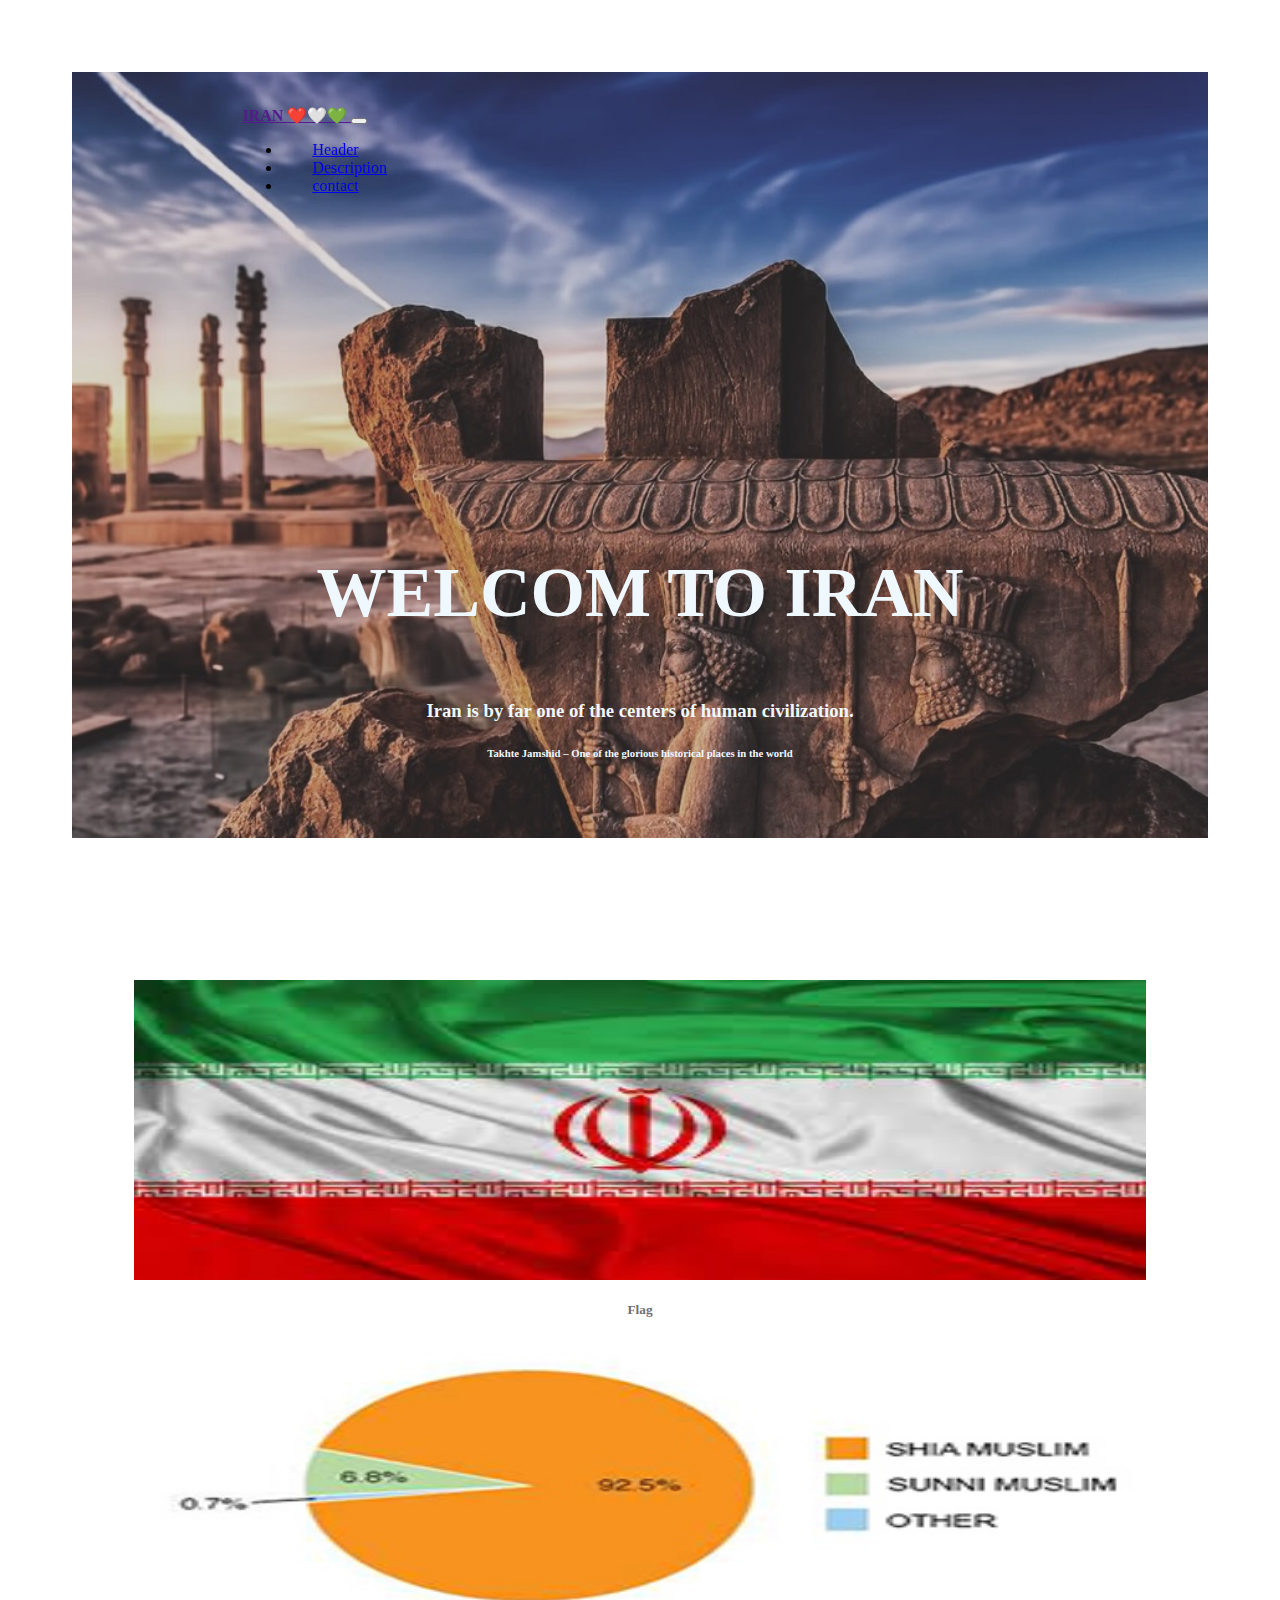
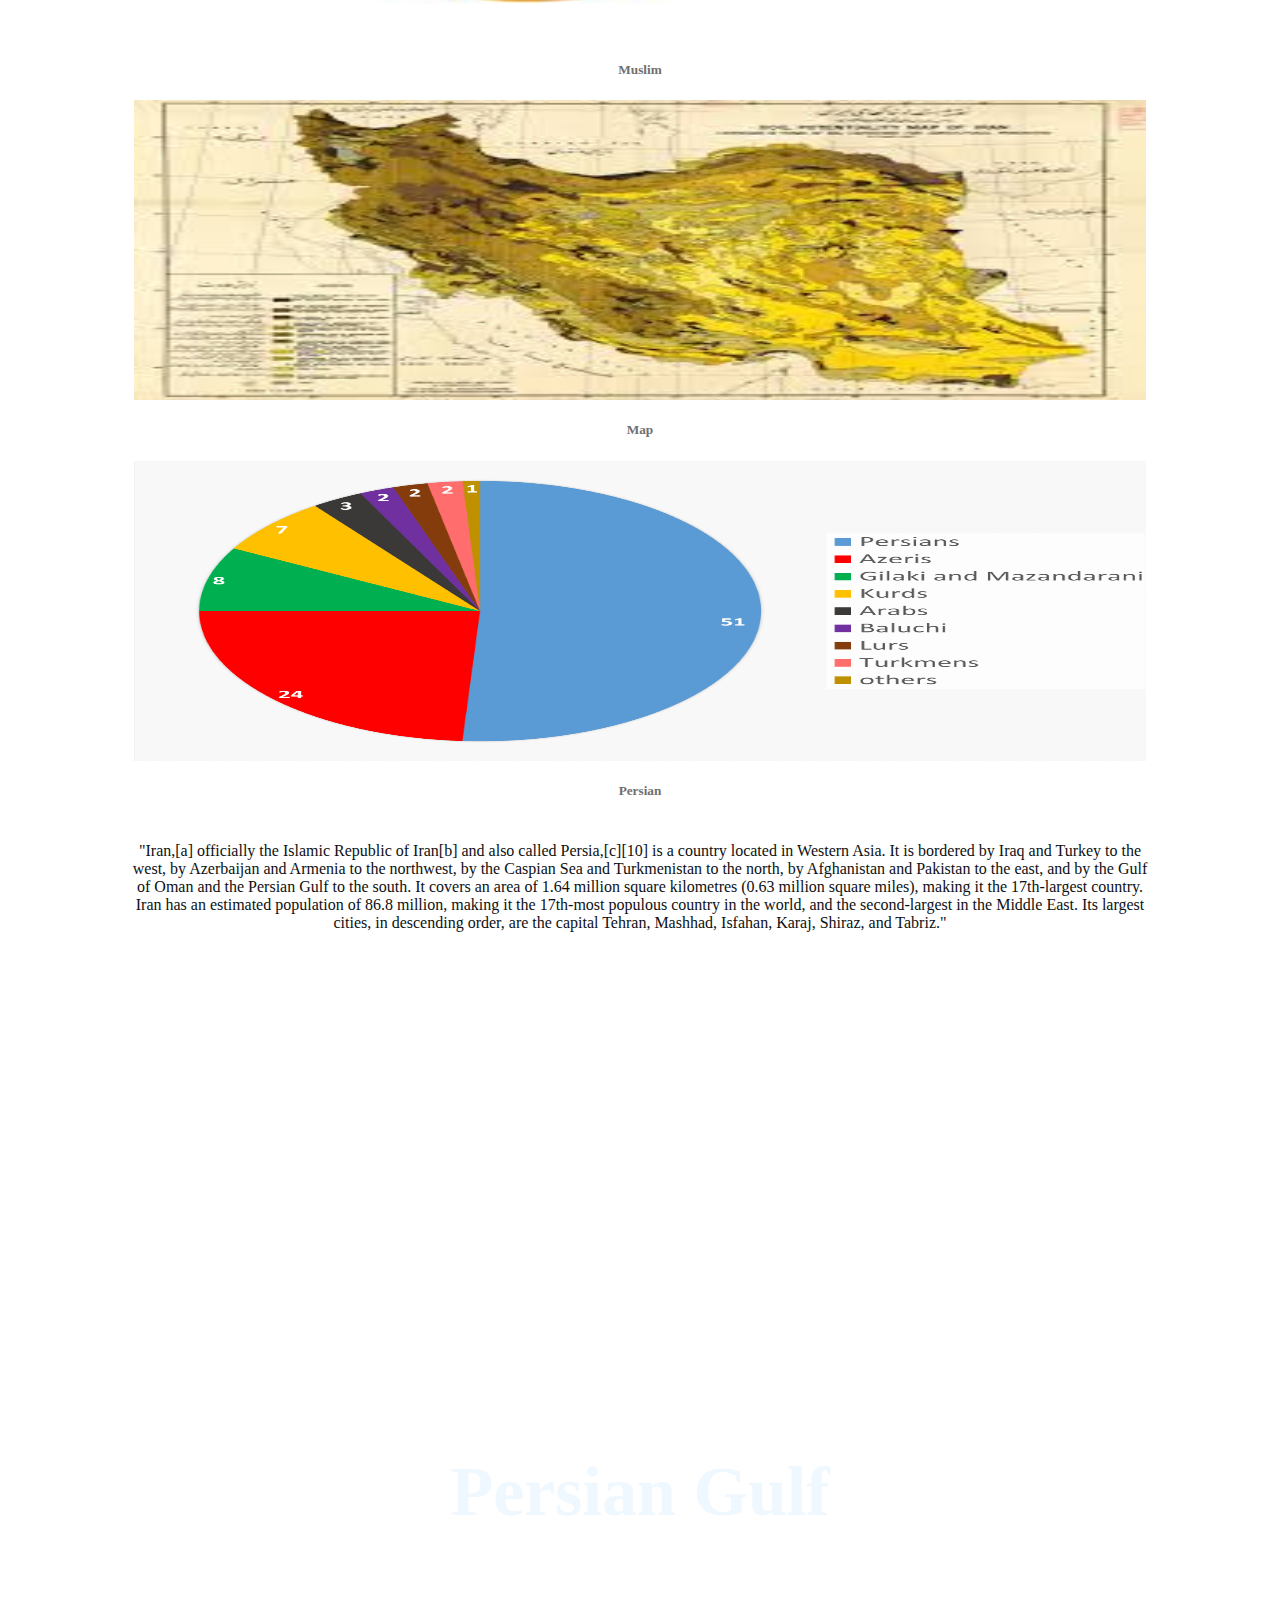
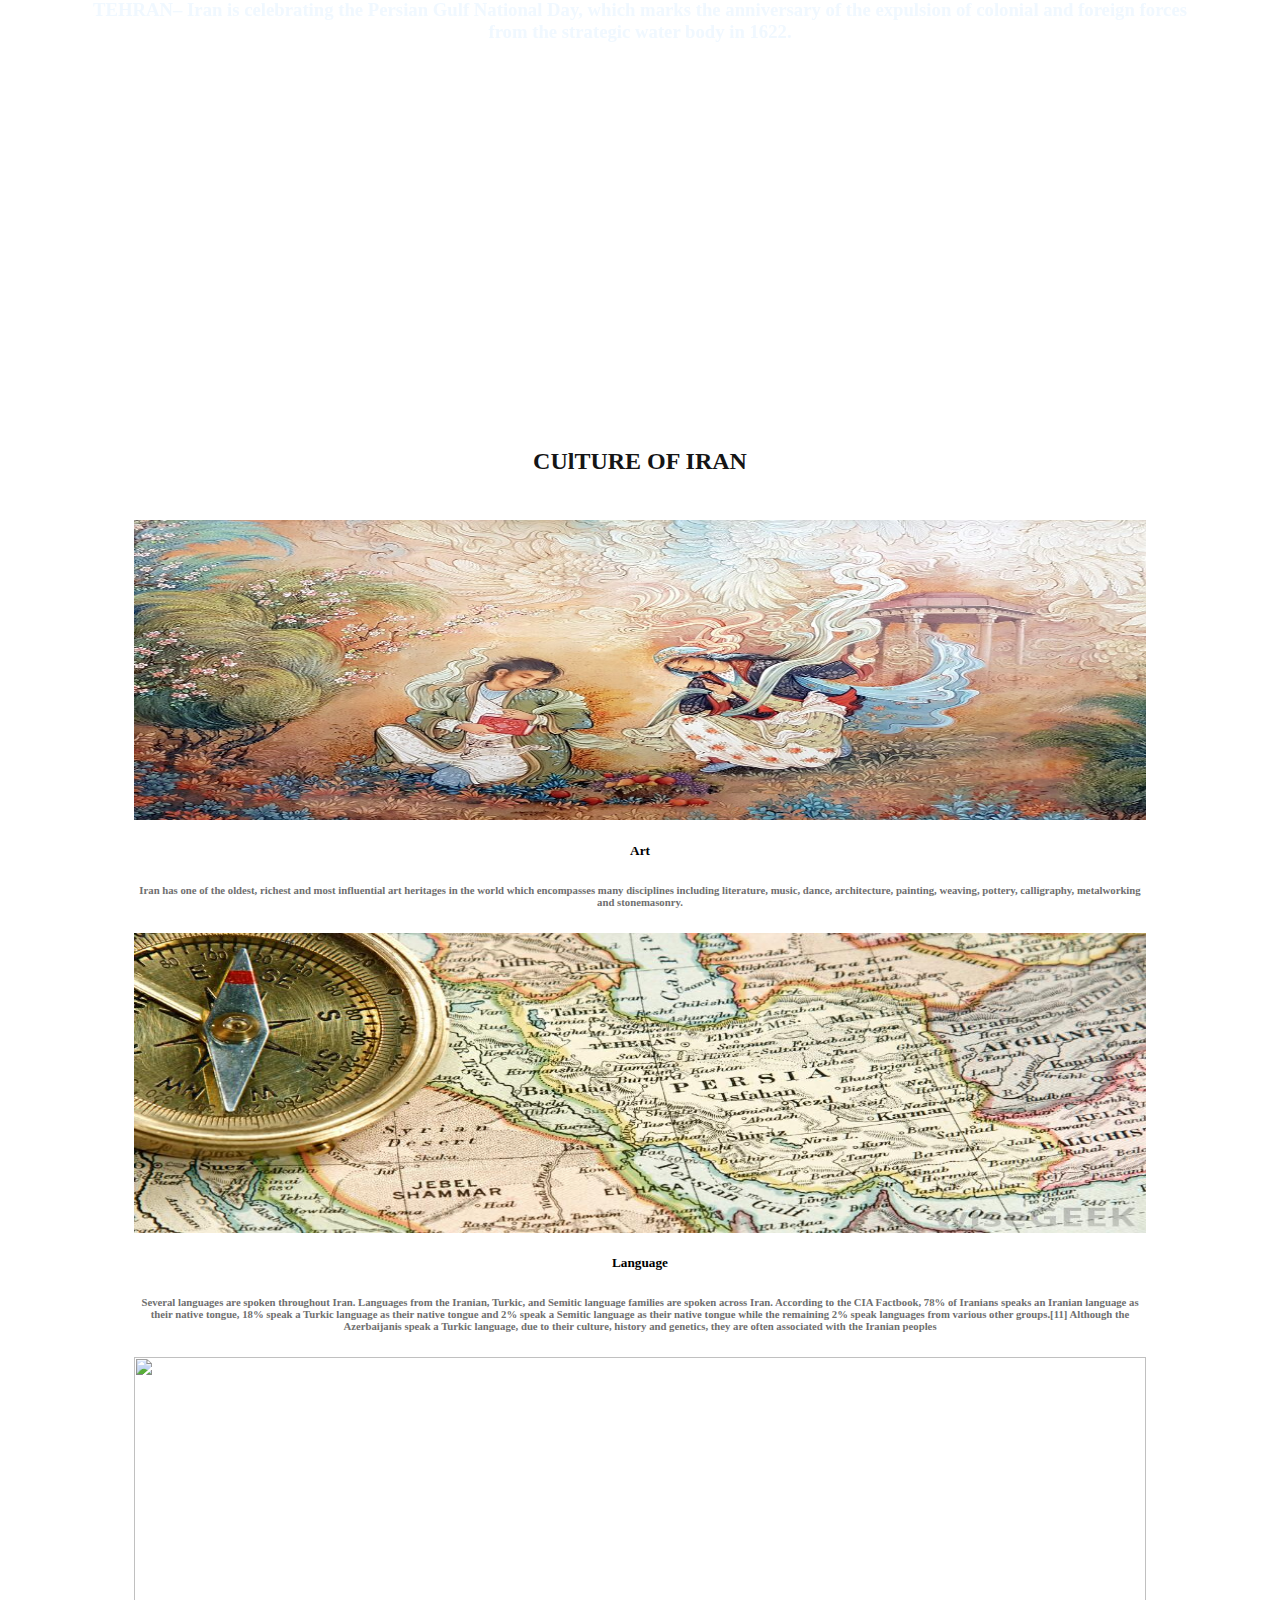
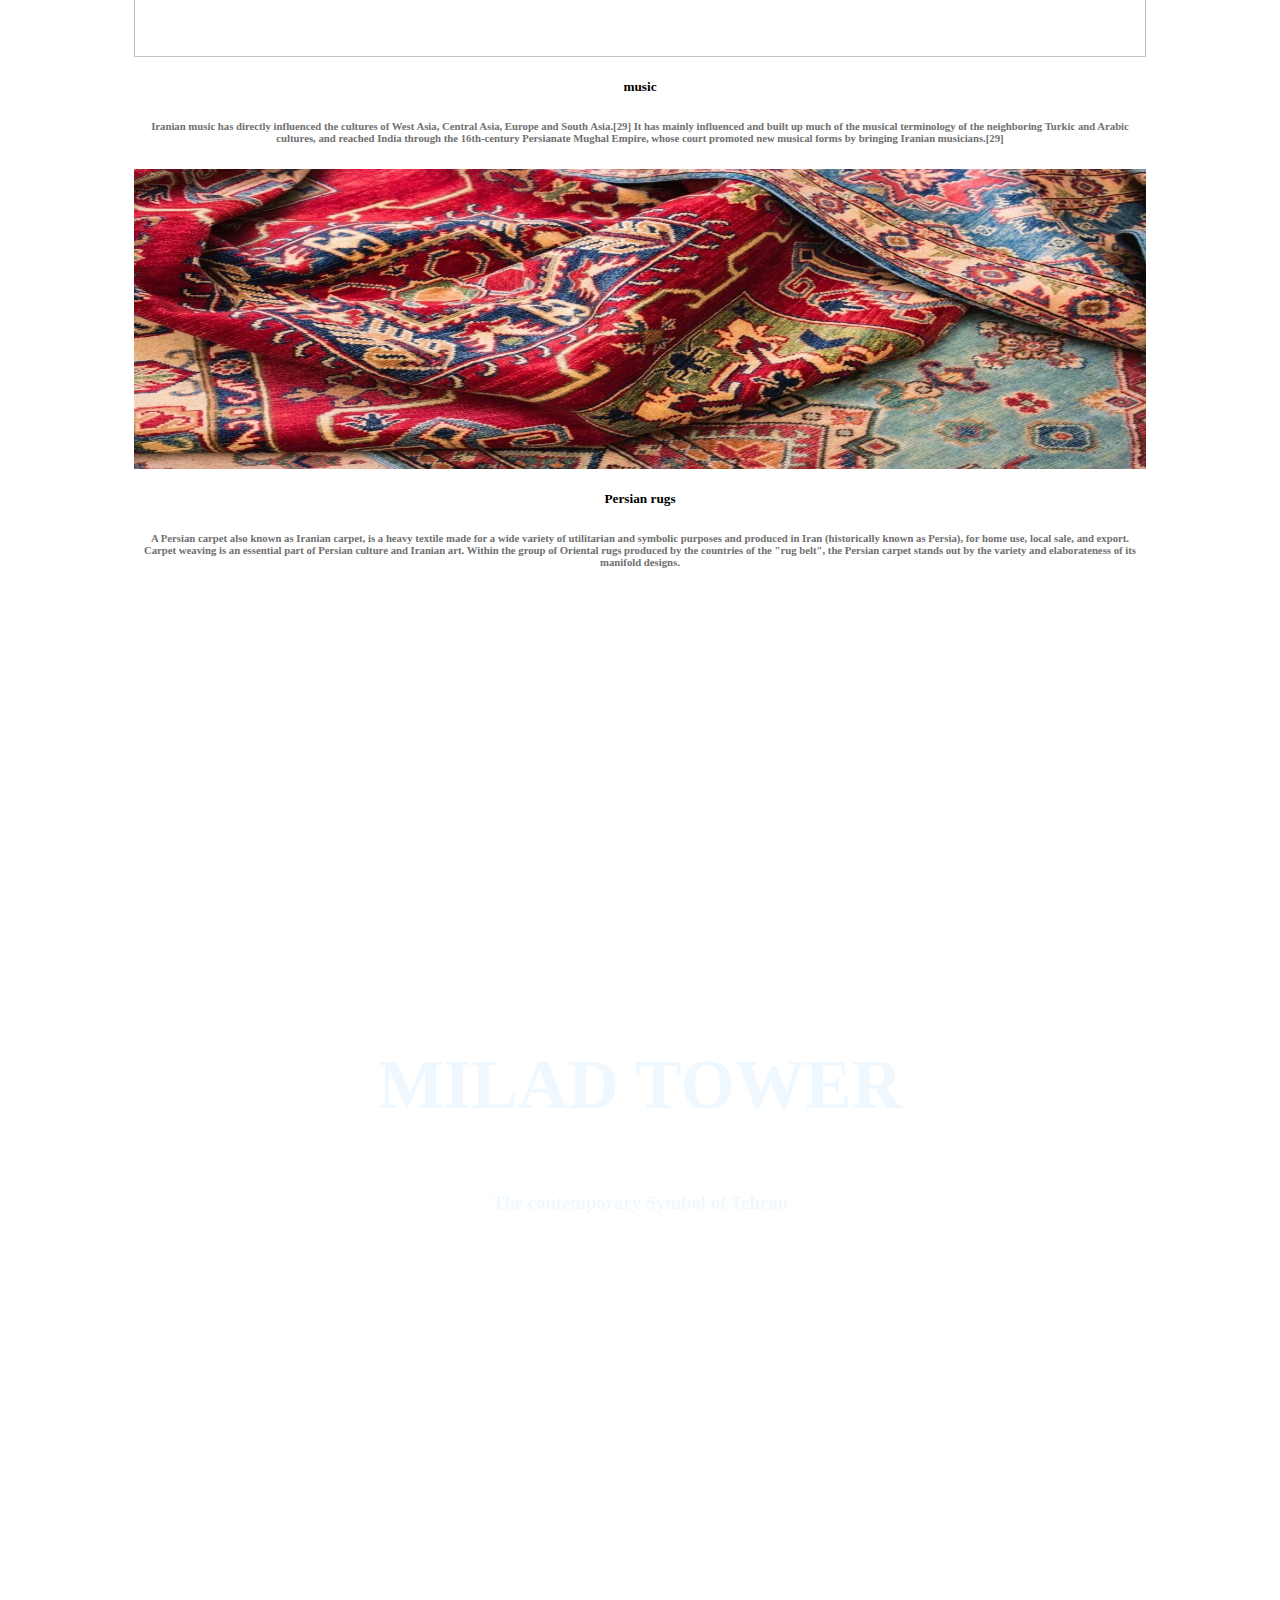
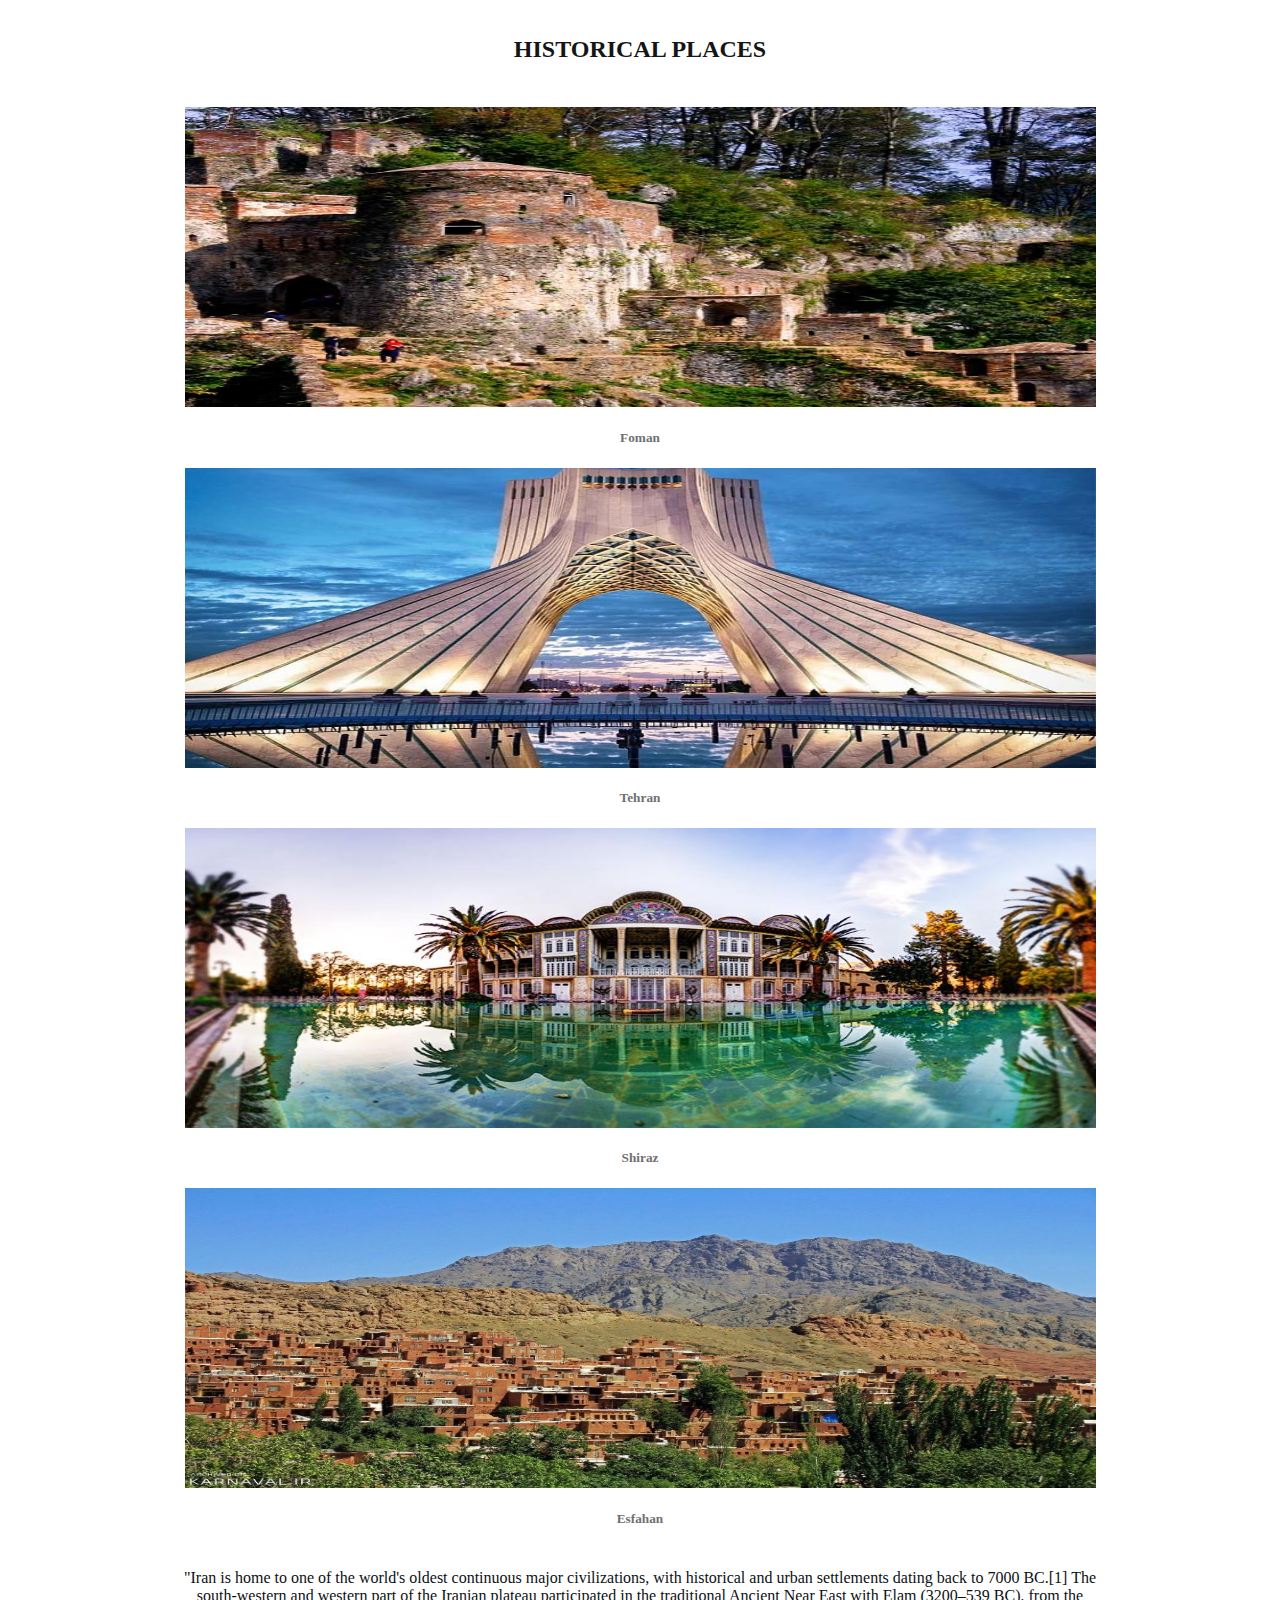
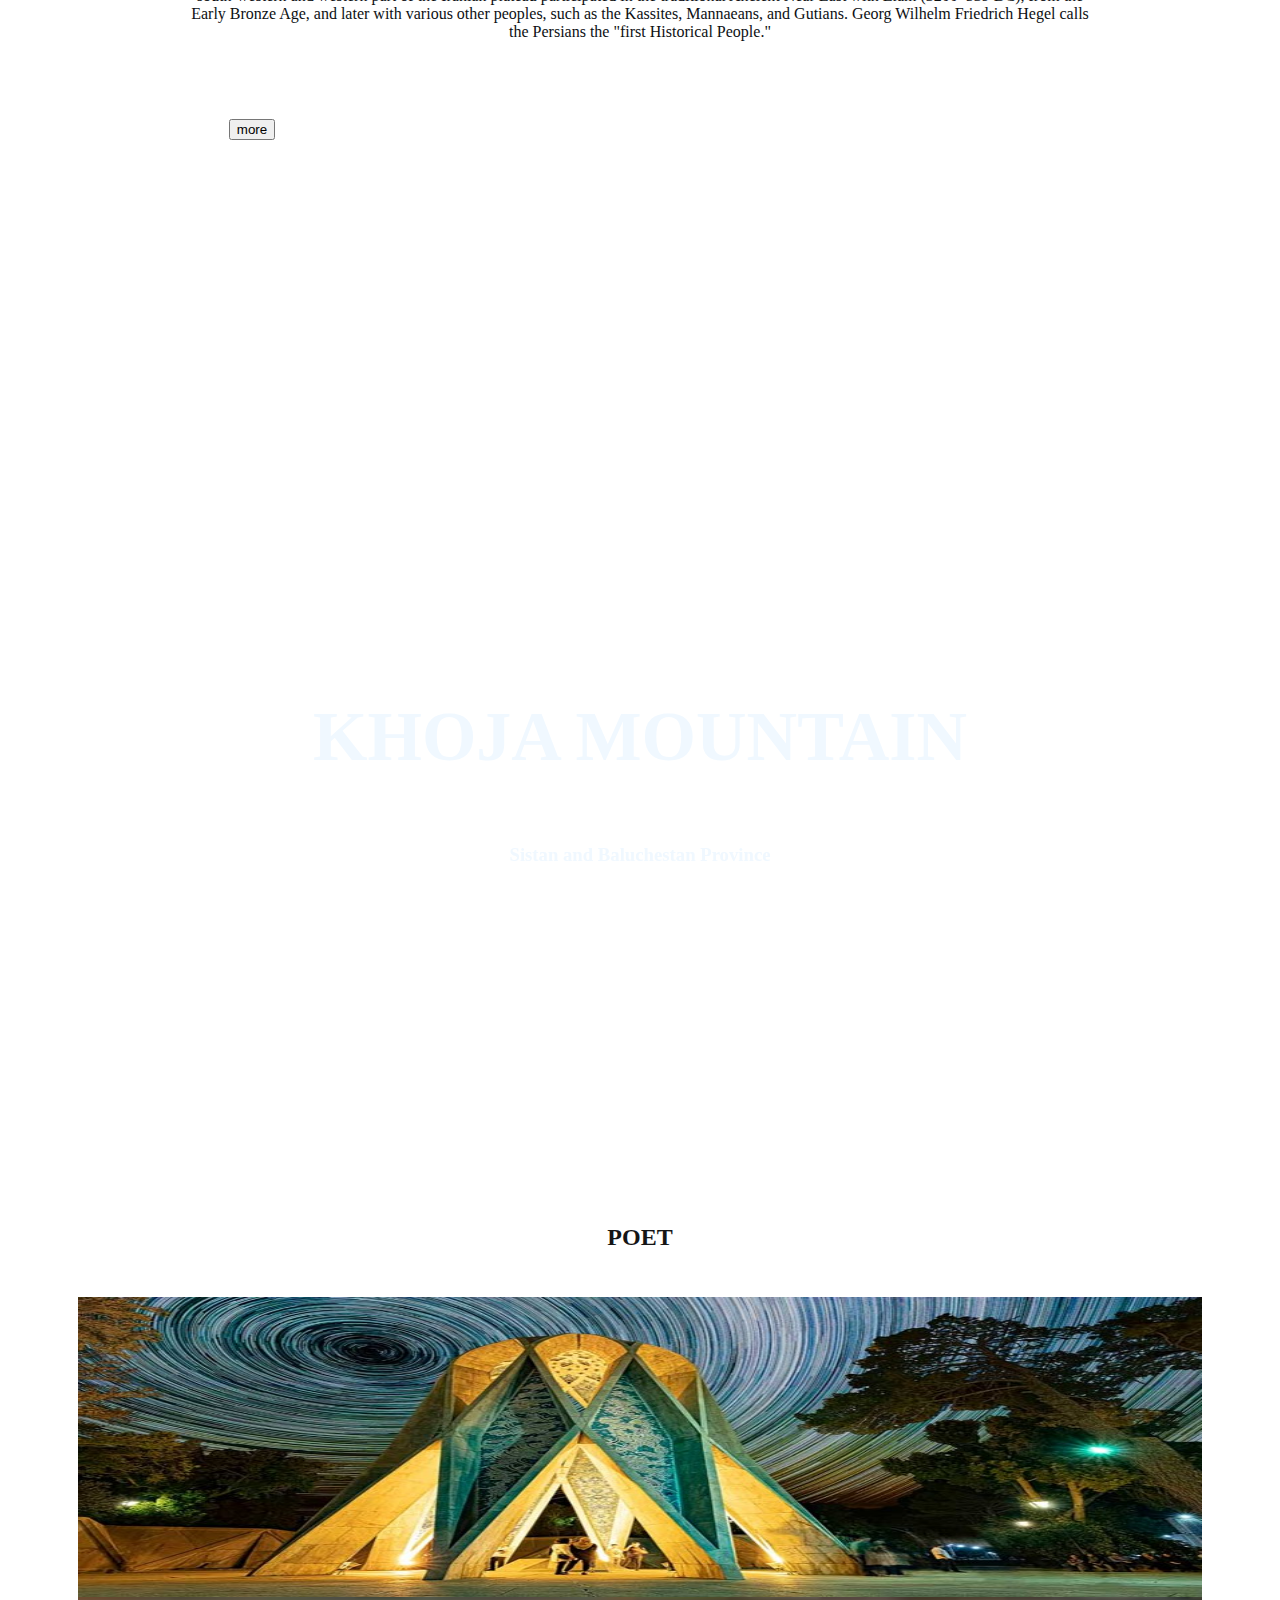
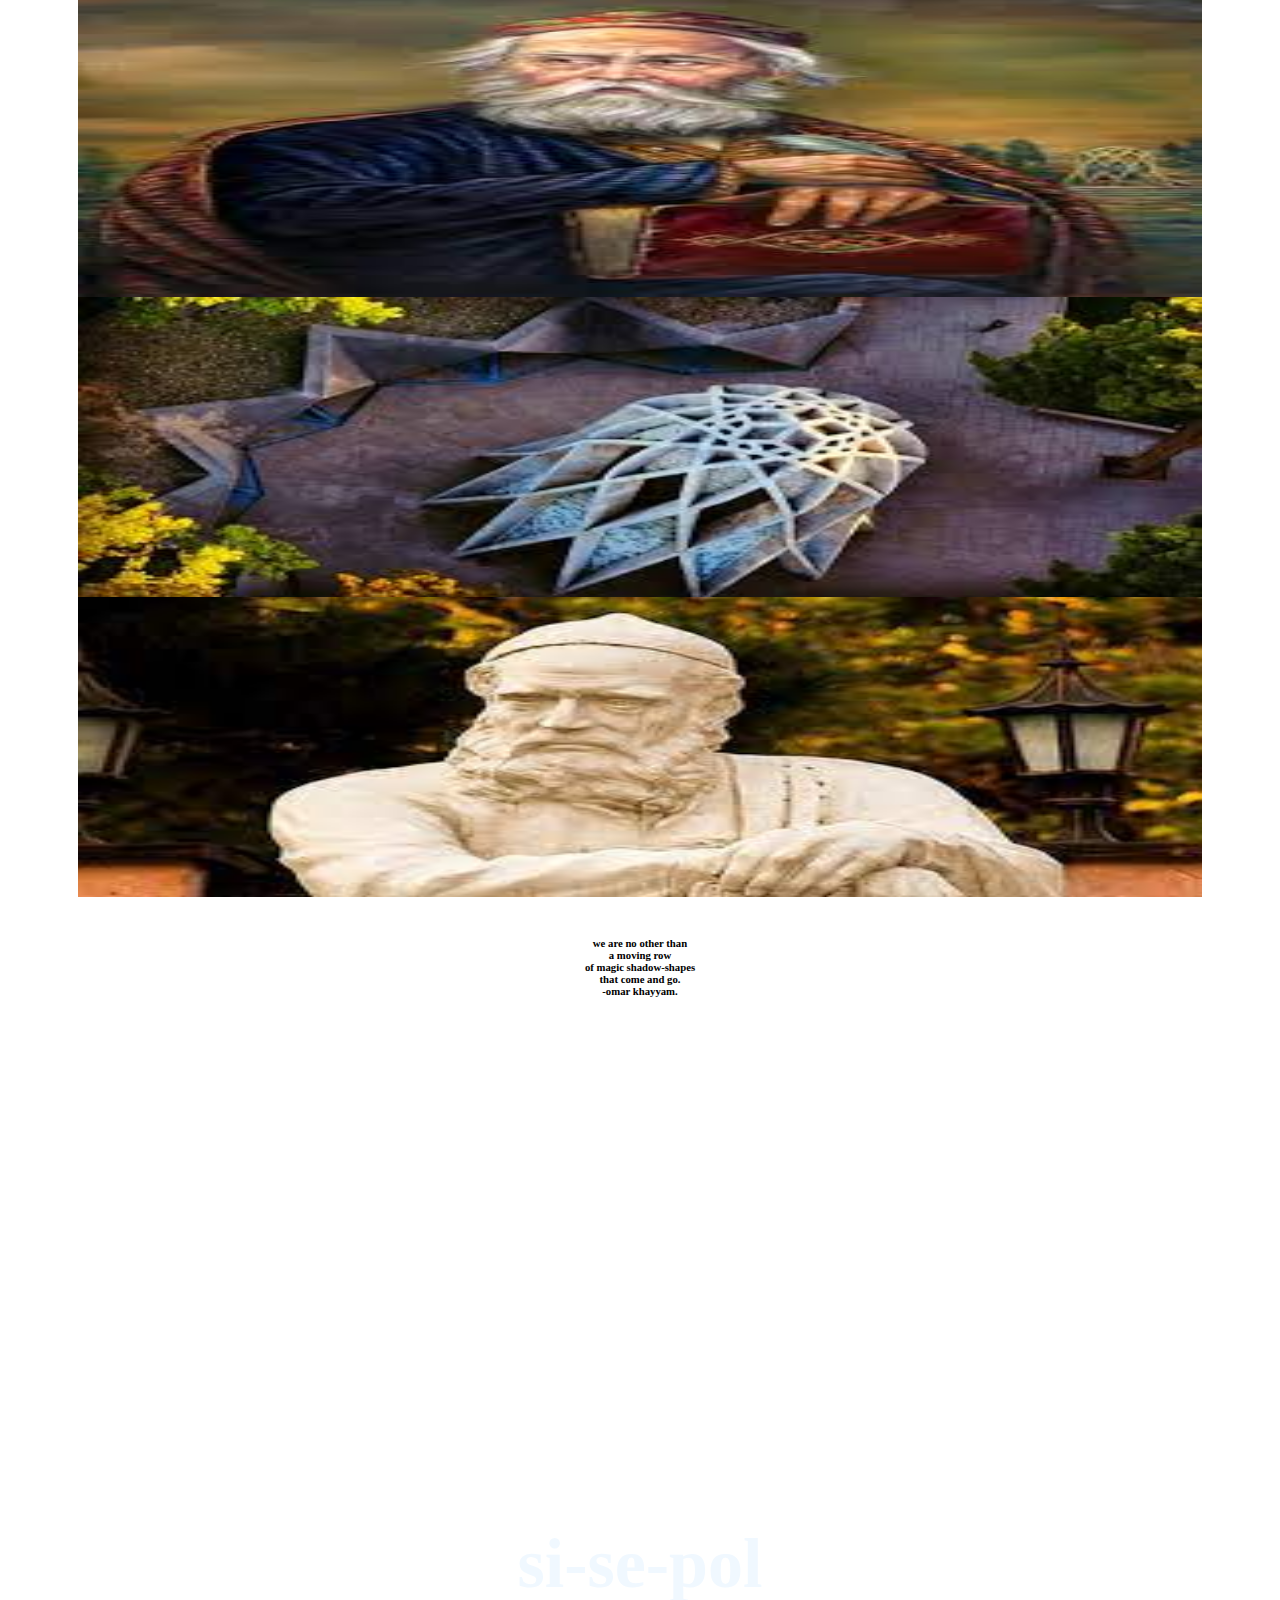
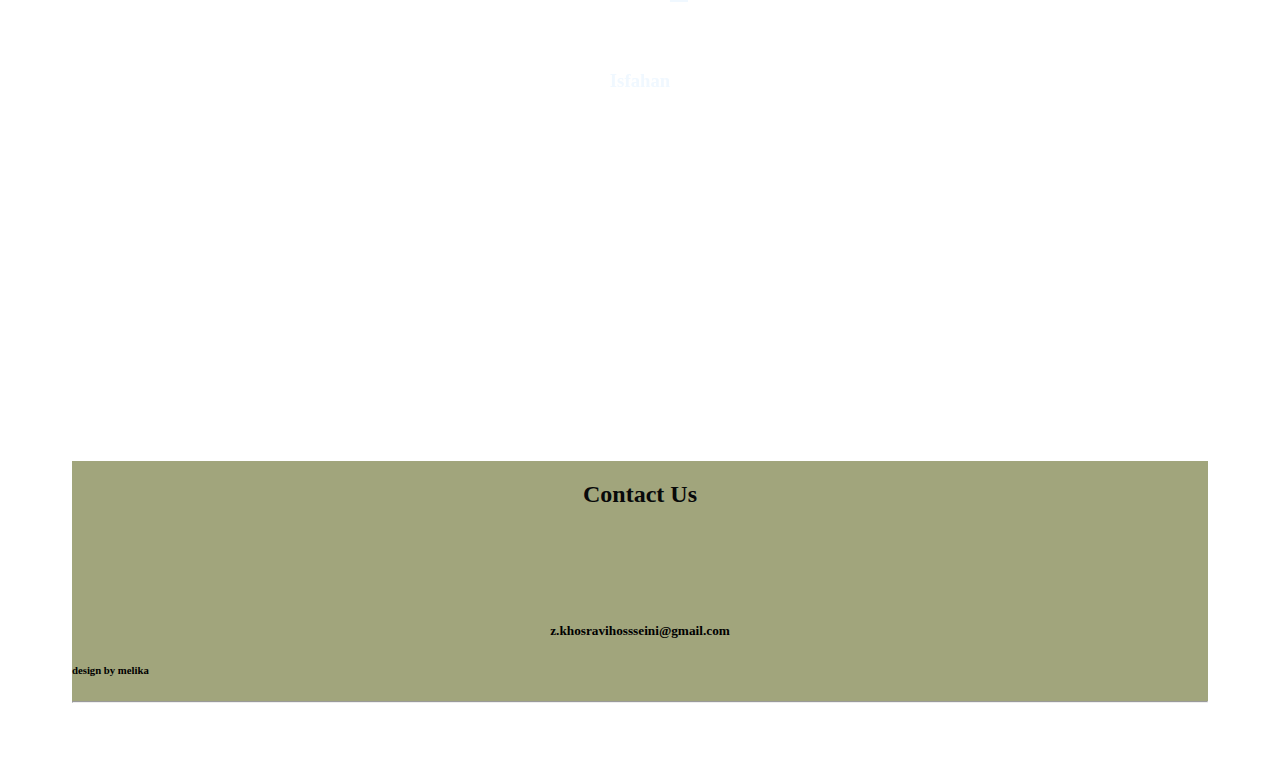
==== index.html @ fc40a5e1 "Add files via upload" ====
<!DOCTYPE html>
<html lang="en">
<head>
    <meta charset="UTF-8">
    <link rel="stylesheet" href="style.css">
    <link href="https://cdn.jsdelivr.net/npm/bootstrap@5.1.3/dist/css/bootstrap.min.css" rel="stylesheet" integrity="sha384-1BmE4kWBq78iYhFldvKuhfTAU6auU8tT94WrHftjDbrCEXSU1oBoqyl2QvZ6jIW3" crossorigin="anonymous">
    <script src="https://cdn.jsdelivr.net/npm/bootstrap@5.1.3/dist/js/bootstrap.bundle.min.js" integrity="sha384-ka7Sk0Gln4gmtz2MlQnikT1wXgYsOg+OMhuP+IlRH9sENBO0LRn5q+8nbTov4+1p" crossorigin="anonymous"></script>
    <meta name="viewport" content="width=device-width, initial-scale=1.0">
    <title>my hometown</title>

</head>
<body class="body">

    <div class="background-image"> 
        <nav class="navbar navbar-expand-lg navbar-light bg-light nav ">
            <a class ="navbar-brand" href="">IRAN ❤️🤍💚 </a>
            <button class="navbar-toggler" type="button" data-bs-toggle="collapse" data-bs-target="#navbarTogglerDemo02" aria-controls="navbarTogglerDemo02" aria-expanded="false" aria-label="Toggle navigation">
                <span class="navbar-toggler-icon"></span>
            </button>
            <div class="collapse navbar-collapse" id="navbarTogglerDemo02">
                <ul class="navbar-nav ms-auto">
                    <li class="nav-item">
                        <a class="nav-link "href="#Header">Header</a>
                    </li>
                    <li class="nav-item">
                        <a class="nav-link "href="#Description">Description</a>
                    </li>
                    <li class="nav-item">
                        <a class="nav-link" href="#contact">contact</a>
                    </li>
                </ul>
            </div>
        </nav>


        <div class="conttainer-fluid" id="Header">
            <h1 class="title">WELCOM TO IRAN</h1>
            <h3 class="pragragh">Iran is by far one of the centers of human civilization.</h3>
            <h6 class="info">Takhte Jamshid – One of the glorious historical places in the world</h6>
        </div>
    </div>


    <div id="Description">
        <div class="div-1" >
                <h2 class="history"></h2>
            <div  class = "row" bg="white" hight=500px >
                <div class="col-lg-3 col-md-6 col-6-sm ">
                    <img class="photo" src="./img/flag.jpeg" alt="" height="300px" width="300px">
                    <h5 class="a-2">Flag</h5>
                </div>
                <div class="col-lg-3 col-md-6 col-6-sm ">
                    <img class='photo' src="./img/Religion.jpeg" alt="" height="300px" width="300px">
                    <h5 class="a-2">Muslim</h5>
                </div>
                <div class="col-lg-3 col-md-6 col-6-sm  ">
                    <img class= 'photo' src="./img/map-iran.jpeg" alt="" height="300px" width="300px">
                    <h5 class="a-2">Map</h5>
                </div>
                <div class="col-lg-3 col-md-6 col-6-sm ">
                    <img class="photo" src="./img/Languages_of_Iran.png" alt=""height="300px" width="300px">
                    <h5 class="a-2">Persian</h5>
                </div>

            </div>
                <p class="pragragh-2"> "Iran,[a] officially the Islamic Republic of Iran[b] and also called Persia,[c][10] is a country located in Western Asia. It is bordered by Iraq and Turkey to the west, by Azerbaijan and Armenia to the northwest, by the Caspian Sea and Turkmenistan to the north, by Afghanistan and Pakistan to the east, and by the Gulf of Oman and the Persian Gulf to the south. It covers an area of 1.64 million square kilometres (0.63 million square miles), making it the 17th-largest country. Iran has an estimated population of 86.8 million, making it the 17th-most populous country in the world, and the second-largest in the Middle East. Its largest cities, in descending order, are the capital Tehran, Mashhad, Isfahan, Karaj, Shiraz, and Tabriz."</p>
            </div>

        </div>

        <div class="map">
            <h1 class="title">Persian Gulf</h1>
            <h3 class="pragragh">TEHRAN– Iran is celebrating the Persian Gulf National Day, which marks the anniversary of the expulsion of colonial and foreign forces from the strategic water body in 1622.</h3>
        </div>
        

        <div class="div-2">
            <h2 class="history">CUlTURE OF IRAN</h2>
        <div  class = "row" bg="white" hight=500px >
            <div class="col-lg-3 col-md-6 col-6-sm col-12-xs photo">
                <table>
                    <tr>
                        <img class="photo" src="./img/art.jpeg" alt="" height="300px" width="300px">
                        <h5 class="a-1">Art</h5>
                    </tr>
                    <tr >
                        <h6 class="a-2">Iran has one of the oldest, richest and most influential art heritages in the world which encompasses many disciplines including literature, music, dance, architecture, painting, weaving, pottery, calligraphy, metalworking and stonemasonry.</h6>
                    </tr>
                </table>
            </div>
            <div class="col-lg-3 col-md-6 col-9-sm col-12-xs photo">
                <table>
                    <tr>
                        <img class="photo" src="./img/iran.jpeg" alt="" height="300px" width="300px">
                        <h5 class="a-1">Language</h5>
                    </tr>
                    <tr>
                        <h6 class="a-2">Several languages are spoken throughout Iran. Languages from the Iranian, Turkic, and Semitic language families are spoken across Iran. According to the CIA Factbook, 78% of Iranians speaks an Iranian language as their native tongue, 18% speak a Turkic language as their native tongue and 2% speak a Semitic language as their native tongue while the remaining 2% speak languages from various other groups.[11] Although the Azerbaijanis speak a Turkic language, due to their culture, history and genetics, they are often associated with the Iranian peoples</h6>
                    </tr>
                </table>
            </div>
            <div class="col-lg-3 col-md-6 col-9-sm  col-12-xs photo">
                <table>
                    <tr>
                        <img class= "photo"src="./img/music.jpeg" alt="" height="300px" width="300px">
                        <h5 class="a-1">music</h5>
                    </tr>
                    <tr>
                        <h6 class="a-2">Iranian music has directly influenced the cultures of West Asia, Central Asia, Europe and South Asia.[29] It has mainly influenced and built up much of the musical terminology of the neighboring Turkic and Arabic cultures, and reached India through the 16th-century Persianate Mughal Empire, whose court promoted new musical forms by bringing Iranian musicians.[29]</h6>
                    </tr>
                </table>
            </div>
            <div class="col-lg-3 col-md-6 col-9-sm col-12-xs photo" >
                <table>
                    <tr>
                        <img class="photo"src="./img/rugs.jpeg" alt=""height="300px" width="300px">
                        <h5 class="a-1">Persian rugs</h5>
                    </tr>
                    <tr>
                        <h6 class="a-2">A Persian carpet also known as Iranian carpet, is a heavy textile made for a wide variety of utilitarian and symbolic purposes and produced in Iran (historically known as Persia), for home use, local sale, and export. Carpet weaving is an essential part of Persian culture and Iranian art. Within the group of Oriental rugs produced by the countries of the "rug belt", the Persian carpet stands out by the variety and elaborateness of its manifold designs.</h6>
                    </tr>
                </table>
            </div>
        </div>


        <div class="milad">
            <h1 class="title">MILAD TOWER</h1>
            <h3 class="pragragh">The contemporary Symbol of Tehran </h3>
        </div>

        <div class="div-1">
            <h2 class="history">HISTORICAL PLACES</h2>
        <div  class = "row" bg="white" hight=500px >
            <div class="col-lg-3 col-md-6 col-6-sm ">
                <img class="photo" src="./img/foman.jpeg" alt="" height="300px" width="300px">
                <h5 class="a-2">Foman</h5>
            </div>
            <div class="col-lg-3 col-md-6 col-6-sm ">
                <img class='photo' src="./img/azadi.jpeg" alt="" height="300px" width="300px">
                <h5 class="a-2">Tehran</h5>
            </div>
            <div class="col-lg-3 col-md-6 col-6-sm  ">
                <img class= 'photo' src="./img/Eram Garden , Shiraz.jpeg" alt="" height="300px" width="300px">
                <h5 class="a-2">Shiraz</h5>
            </div>
            <div class="col-lg-3 col-md-6 col-6-sm ">
                <img class="photo" src="./img/abiane.jpeg" alt=""height="300px" width="300px">
                <h5 class="a-2">Esfahan</h5>
            </div>

        </div>
            <p class="pragragh-2"> "Iran is home to one of the world's oldest continuous major civilizations, with historical and urban settlements dating back to 7000 BC.[1] The south-western and western part of the Iranian plateau participated in the traditional Ancient Near East with Elam (3200–539 BC), from the Early Bronze Age, and later with various other peoples, such as the Kassites, Mannaeans, and Gutians. Georg Wilhelm Friedrich Hegel calls the Persians the "first Historical People."</p>
        </div>

        <div class="d-grid gap-2">
            <button class="btn btn-primary btn-secondary more-button" type="button" onclick="location.href='/Users/melikakhosravi/Desktop/iran/1.1.html'">more</button>
        </div>
        </div>

        <div class="mountain">
            <h1 class="title"> KHOJA MOUNTAIN</h1>
            <h3 class="pragragh">Sistan and Baluchestan Province</h3>
        </div>


        <div class="div-4">
            <h2 class="history"> POET</h2>
        <div  class = "row" bg="white" hight=500px >
            <div class="col-lg-3 col-md-6 col-6-sm ">
                <img class="photo" src="./img/khayyam.jpeg" alt="" height="300px" width="300px">
            </div>
            <div class="col-lg-3 col-md-6 col-6-sm ">
                <img class='photo' src="./img/khayyam2.jpeg" alt="" height="300px" width="300px">
            </div>
            <div class="col-lg-3 col-md-6 col-6-sm  ">
                <img class= 'photo' src="./img/khayyam4.jpeg" alt="" height="300px" width="300px">
            </div>
            <div class="col-lg-3 col-md-6 col-6-sm ">
                <img class="photo" src="./img/khayyam3.jpeg" alt=""height="300px" width="300px">
        </div>
            <div>
                <h6 class="poet">we are no other than <br>
                a moving row<br>
                of magic shadow-shapes<br>
                that come and go. <br>
                -omar khayyam.<br></h6>
            </div>
        </div>

        <div class="pol">
            <h1 class="title"> si-se-pol</h1>
            <h3 class="pragragh">Isfahan</h3>
        </div>
    </div>


    <div class="div3" id="contact">
        <h2 class="contact">Contact Us</h2>
        <h5 class="h-5">z.khosravihossseini@gmail.com</h5>
        <h6 class="h-6">design by melika</h6>
        <hr class="hr">
    </div>

</body>
</html>
---- style.css ----
.body{
    padding: 5% 5%;
}
.background-image{
    background-image: url('./img/bg.jpeg');
    background-size: cover;
    background-repeat: no-repeat;
    background-attachment: fixed;
    padding: 3% 15%;
    position: relative;
}
.navbar-brand{
    font-family: "ubuntu";
    font-weight: bold;
}
.nav-item{
    padding: 0 30px;
}
.title{
    text-align: center;
    padding-top:400px;
    padding-bottom: 20px;
    font-size: 70px;
    color: aliceblue;
    font-family: "ubuntu"
}
.pragragh{
    text-align: center;
    color: aliceblue;
    font-family: "ubuntu"
}
.info{
    text-align: center;
    bottom: 20px;
    padding-bottom: 20px;
    color: aliceblue;
    font-family: "ubuntu"
}
.row{
    padding: 0.5% ;
}

.history{
    text-align: center;
    padding-top: 20px;
    padding-bottom: 20px;
    color: rgb(21, 21, 22);
    font-family: "ubuntu"
}
.pragragh-2{
    color: rgb(13, 16, 19);
    left: 30px;
    right: 30px;
    text-align: center;
    font-family: "ubuntu" 
}
.map{
    background-image: url('./img/sea.jpeg');
    background-size: cover;
    background-repeat: no-repeat;
    background-attachment: fixed;
    height: 100vh;
    min-height: 500px;
    position: relative;
    font-family: "ubuntu";
    /* padding: 5% 5%; */

}
.div-1{
    padding: 5% 5%; 
    direction:center;
}
 .div-2{
    background-color: white;
    padding: 5% 5%;

}
.pragragh-3{
    color: rgb(13, 16, 19);
    text-align: center;
    font-family: "ubuntu" 
}
.milad{
    background-image: url('./img/milad-tower.jpeg');
    background-size: cover;
    background-repeat: no-repeat;
    background-attachment: fixed;
    height: 100vh;
    min-height: 500px;
    position: relative;
    font-family: "ubuntu";
    margin-top: 40px;
}
.contact{
    text-align: center;
    height: 100px;
    padding-top: 20px;
    padding-bottom: 20px;
    color: rgb(8, 9, 10);
    font-family: "ubuntu";

}
.hr{
    color: rgb(0, 0, 0);
}
.h-5{
    text-align: center;
}
.h-6{
    right: 20px;
}
.more-button{
    margin-top: 10px;
    margin-bottom: 20px;
    margin-left: 100px;
    margin-right: 100px;
}
.a-1{
    text-align: center;
  
}
.a-2{
    text-align: center;
    color: rgb(112, 112, 112);
}
.photo{
    display: block;
    margin-left: auto;
    margin-right: auto;
    width: 100%;
}
.poet{
    text-align: center;
    margin-top: 40px;
    margin-bottom: 40px;
}

/* .div-4{
    margin-top: 40px;
    background-color: rgb(255, 255, 255); */
/* } */
.mountain{
    background-image: url('./img/mountain.jpeg');
    background-size: cover;
    background-repeat: no-repeat;
    background-attachment: fixed;
    height: 100vh;
    min-height: 500px;
    position: relative;
    font-family: "ubuntu";
    padding: 3% 15%;

}
.pol{
    background-image: url('./img/pol.jpeg');
    background-size: cover;
    background-repeat: no-repeat;
    background-attachment: fixed;
    height: 100vh;
    min-height: 500px;
    position: relative;
    font-family: "ubuntu";
    padding: 3% 15%;

}
.div3{
    background-color: rgb(161, 165, 124);
    margin-top: 50px;
}
.nav{
    position: fixed;
}
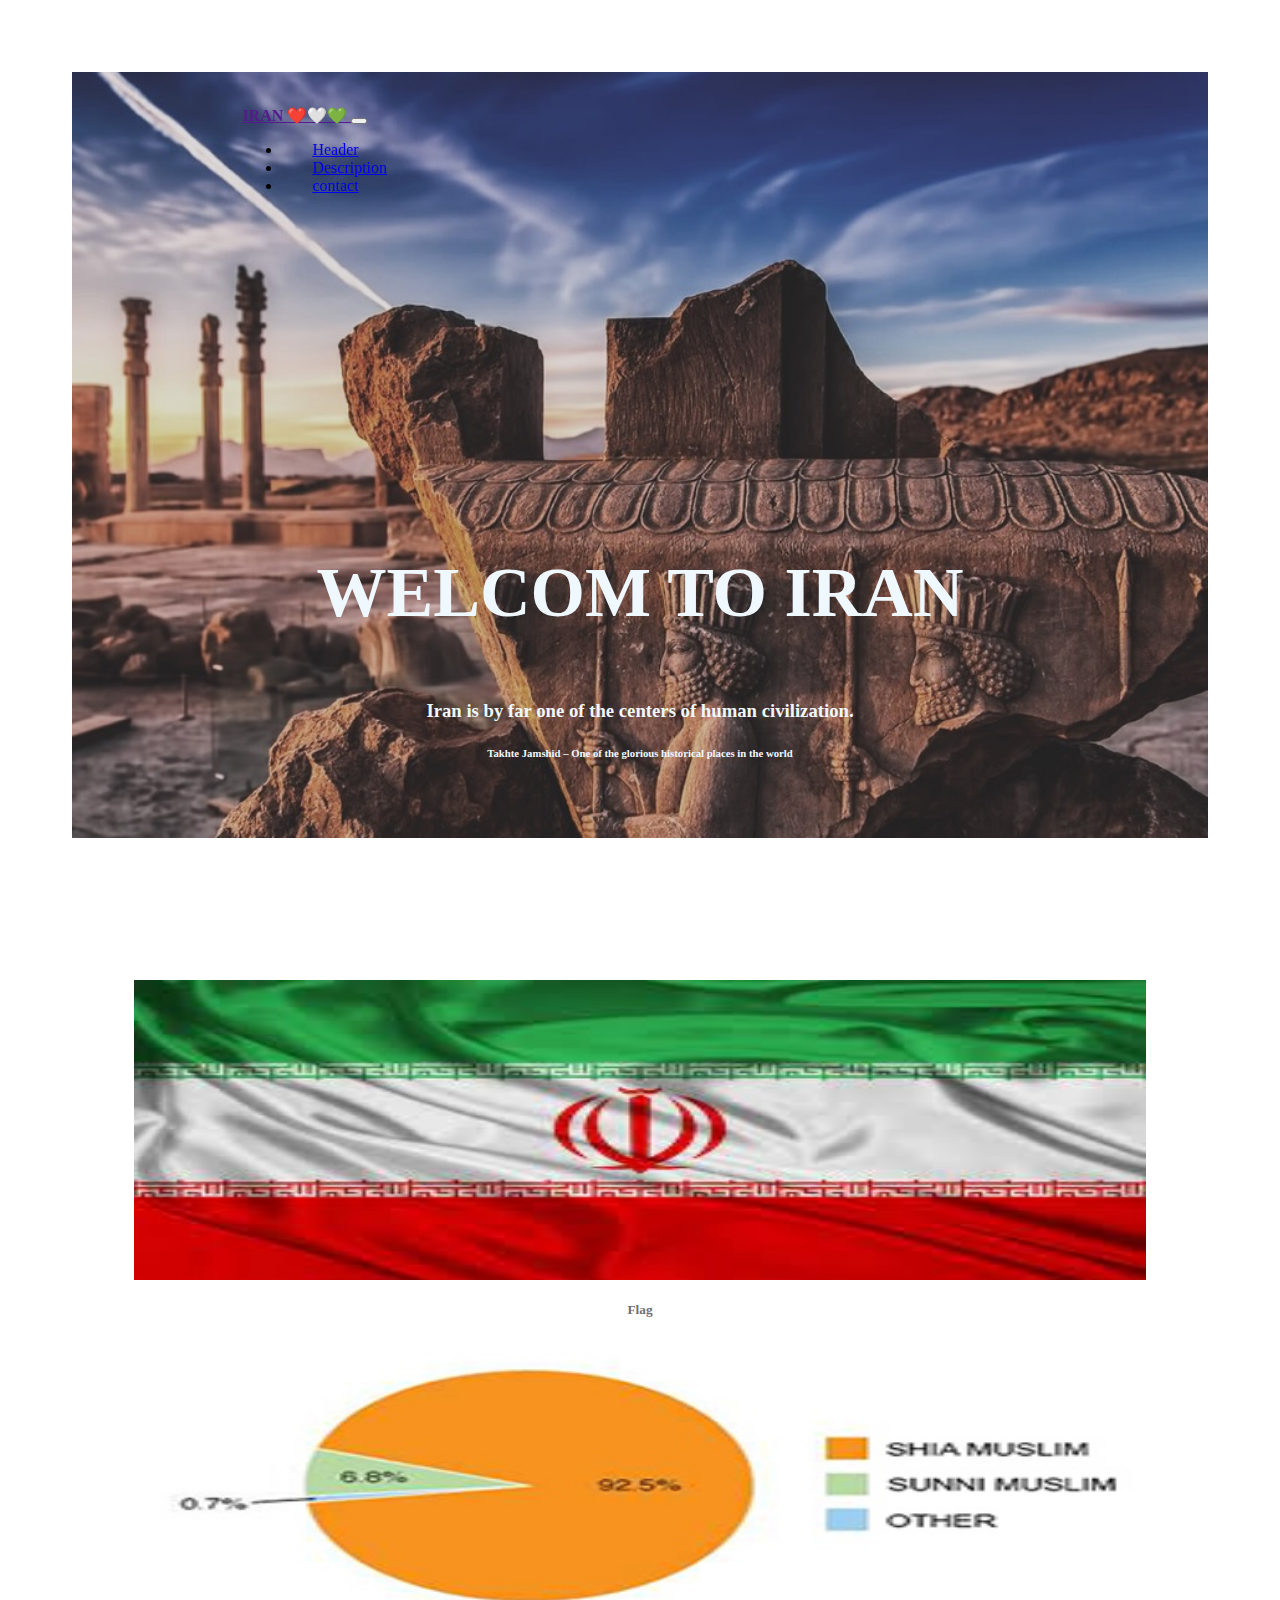
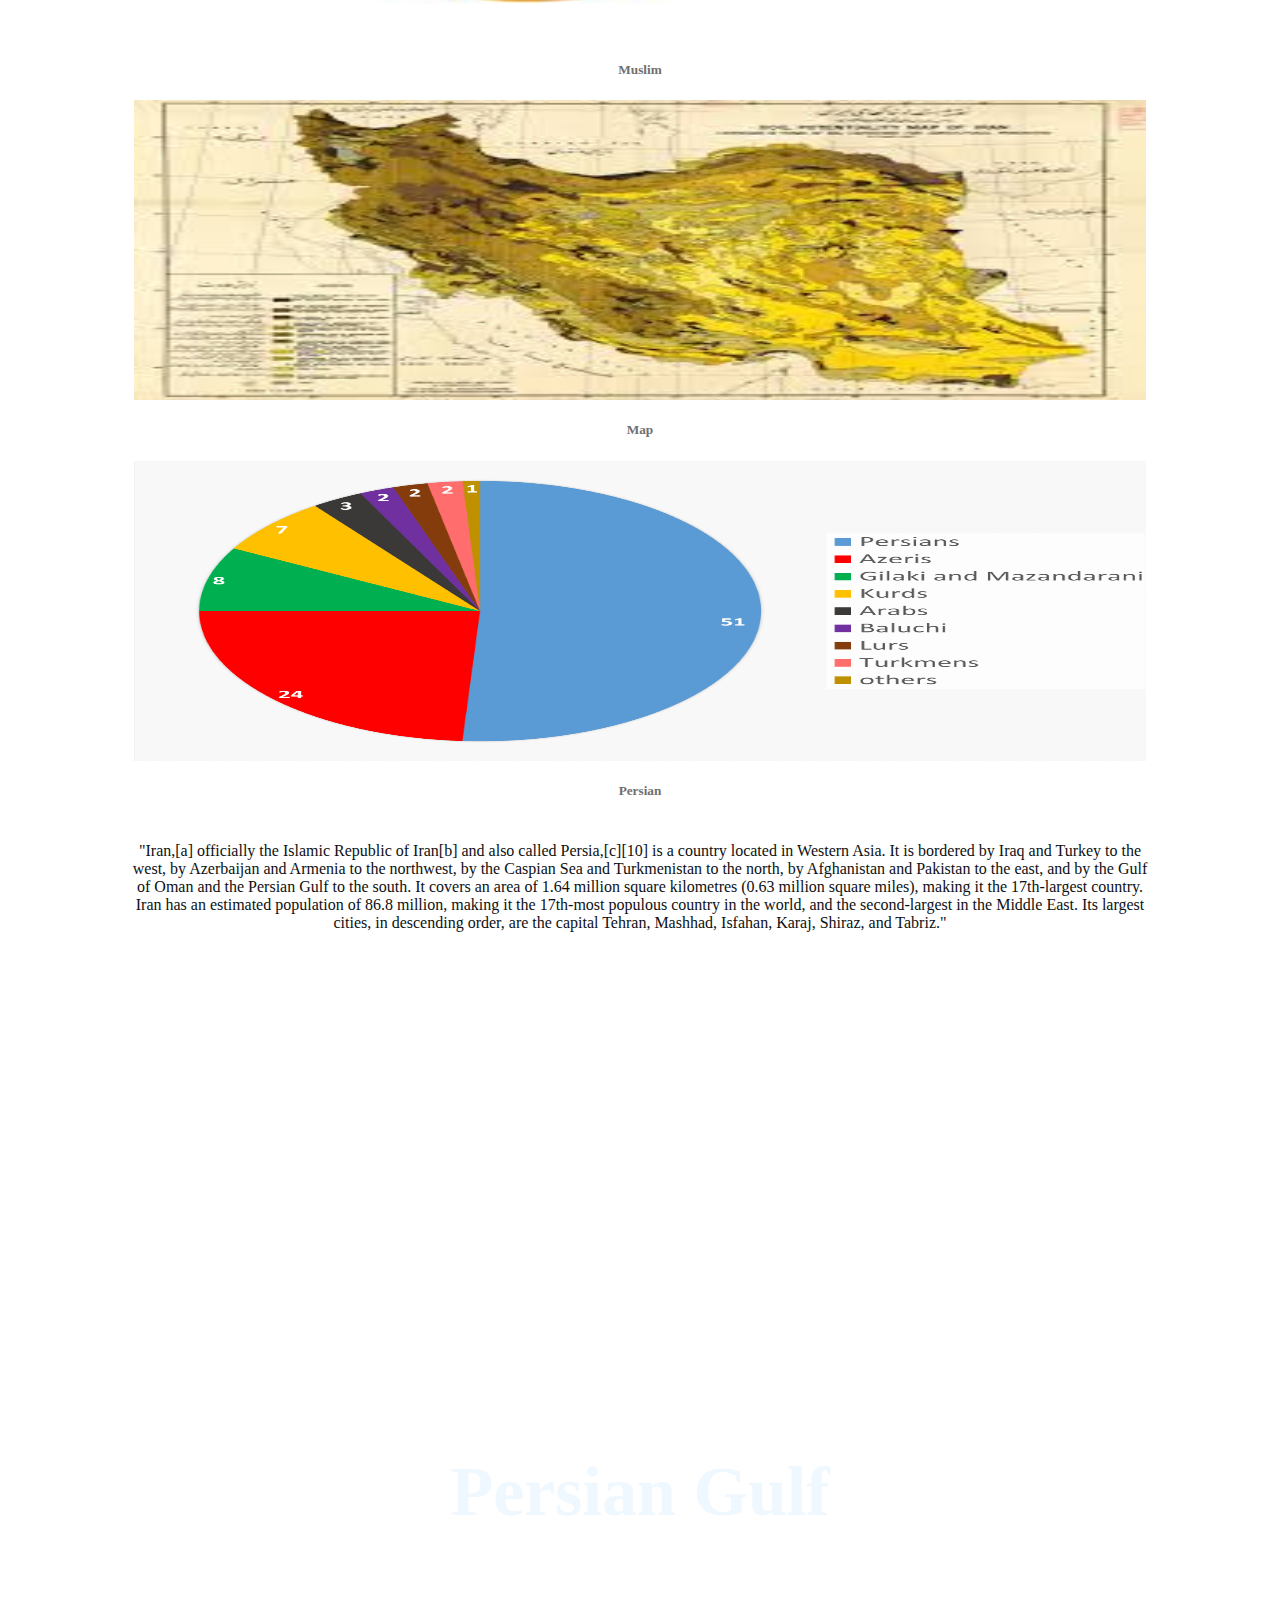
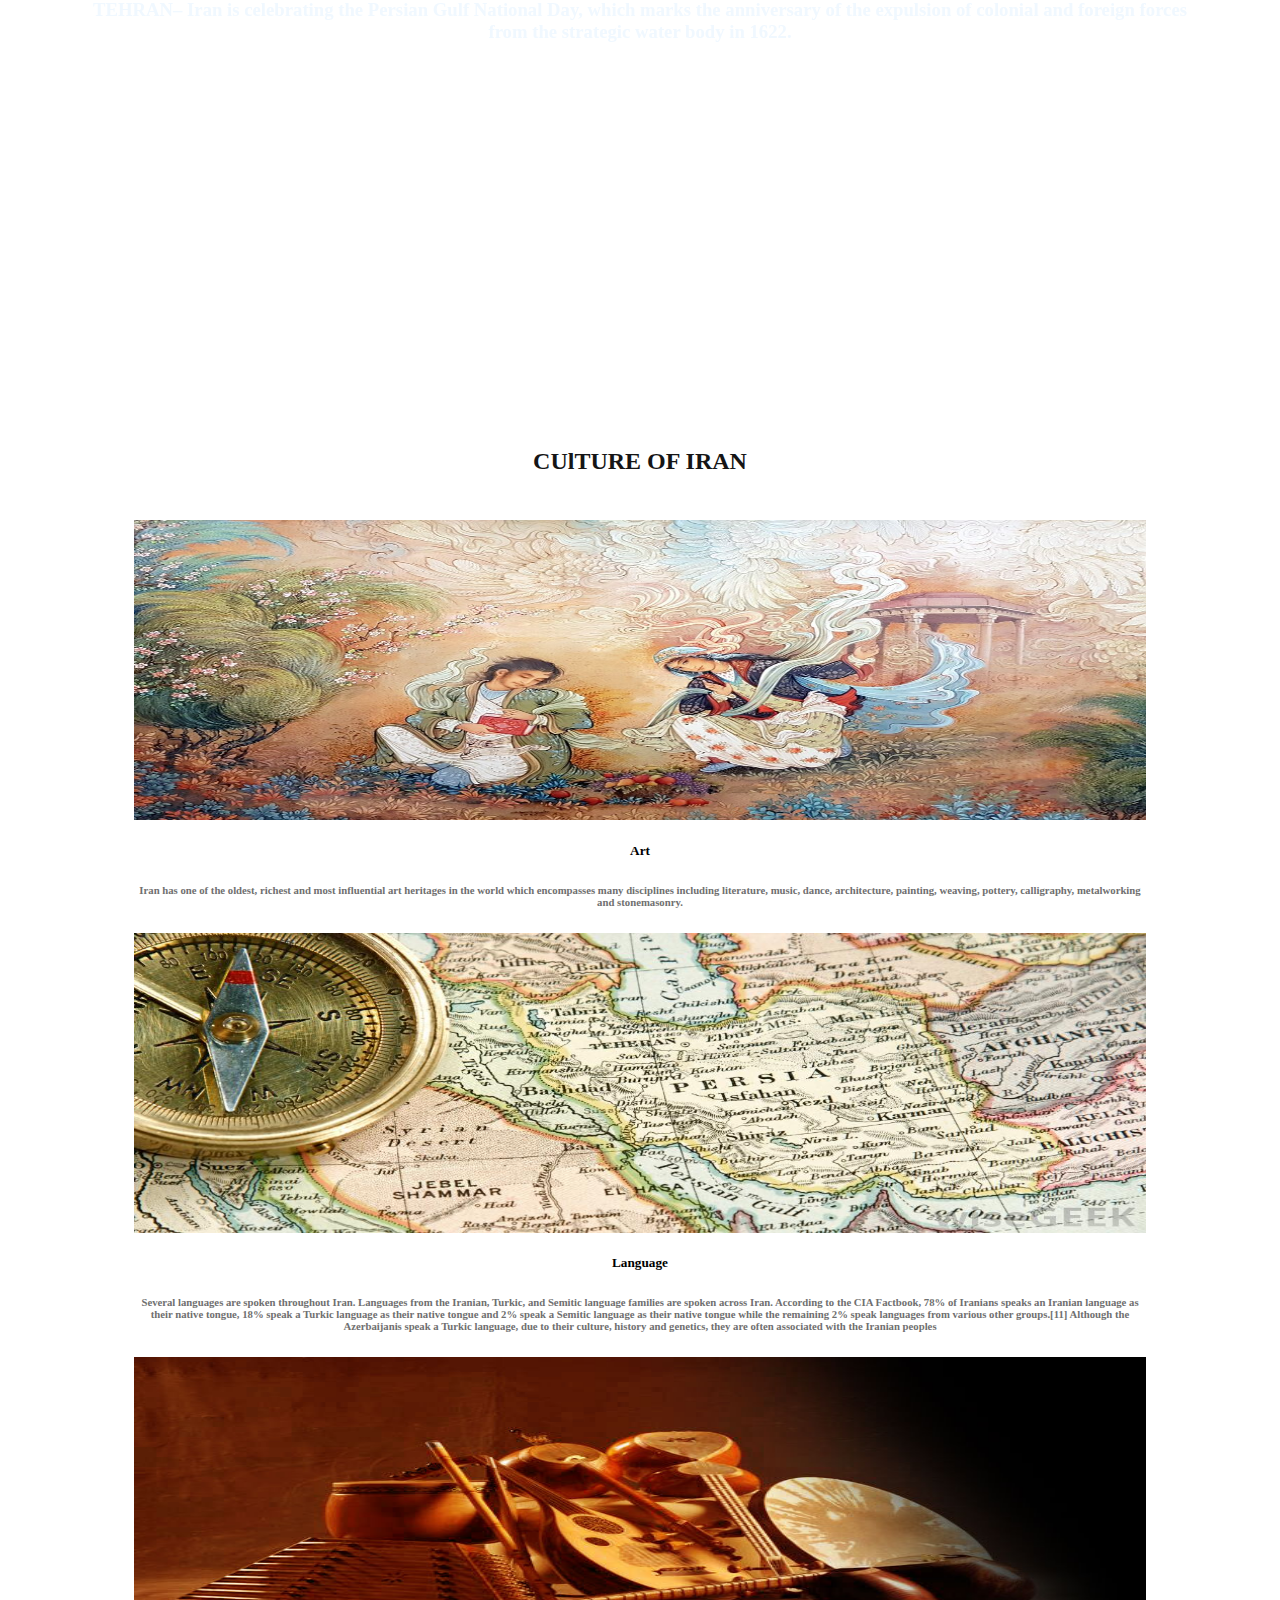
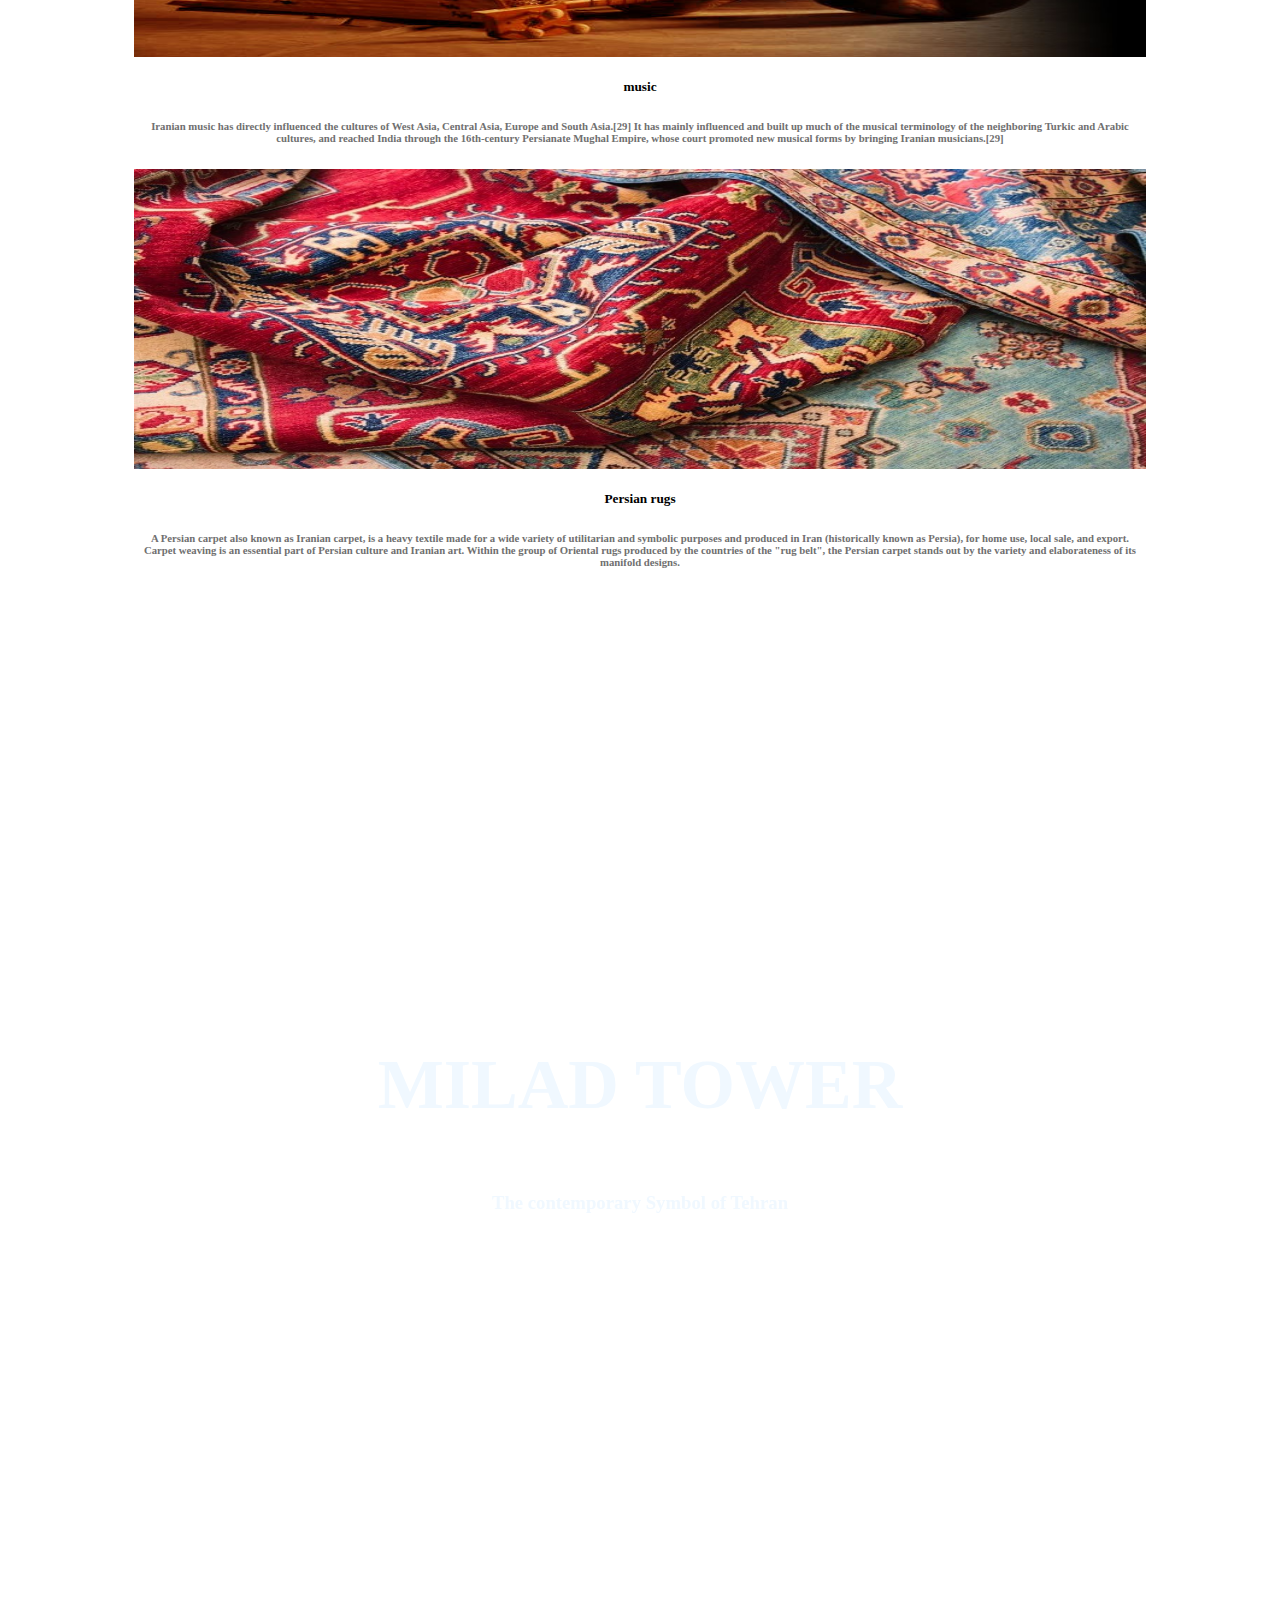
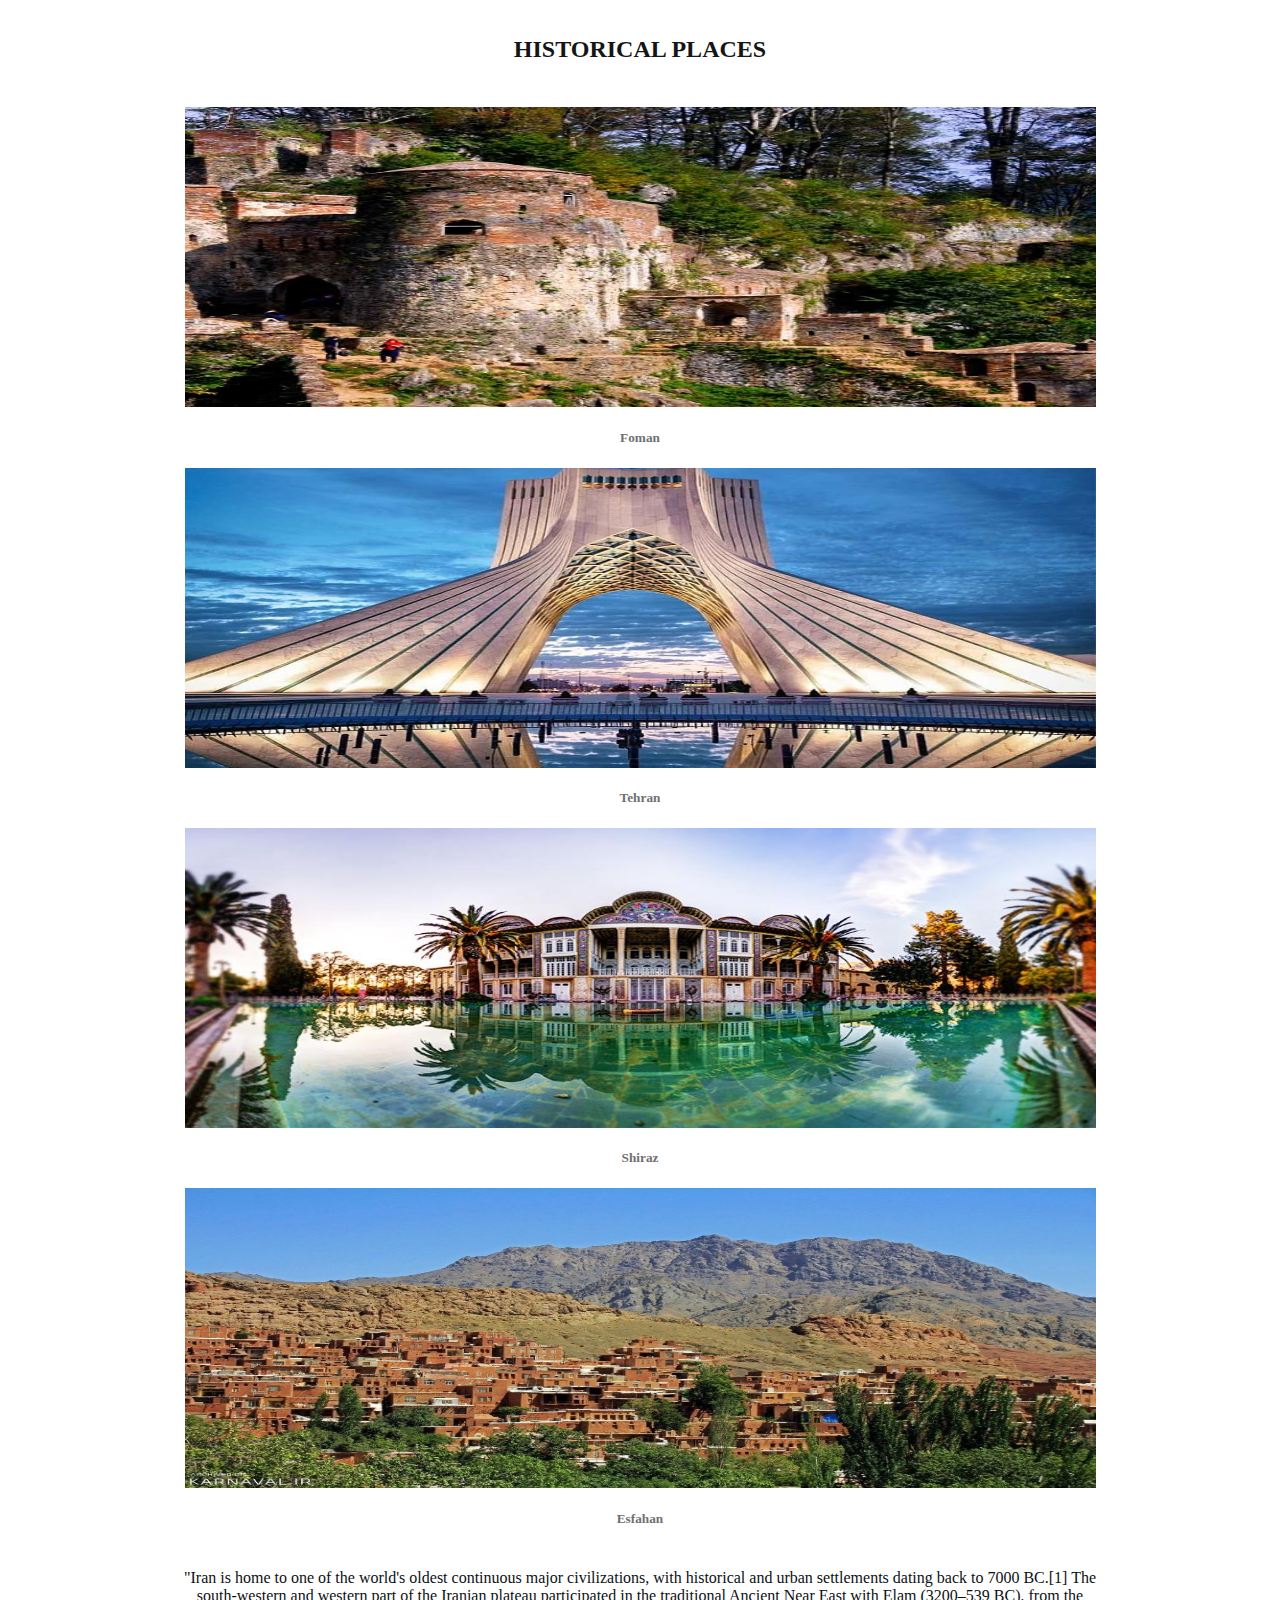
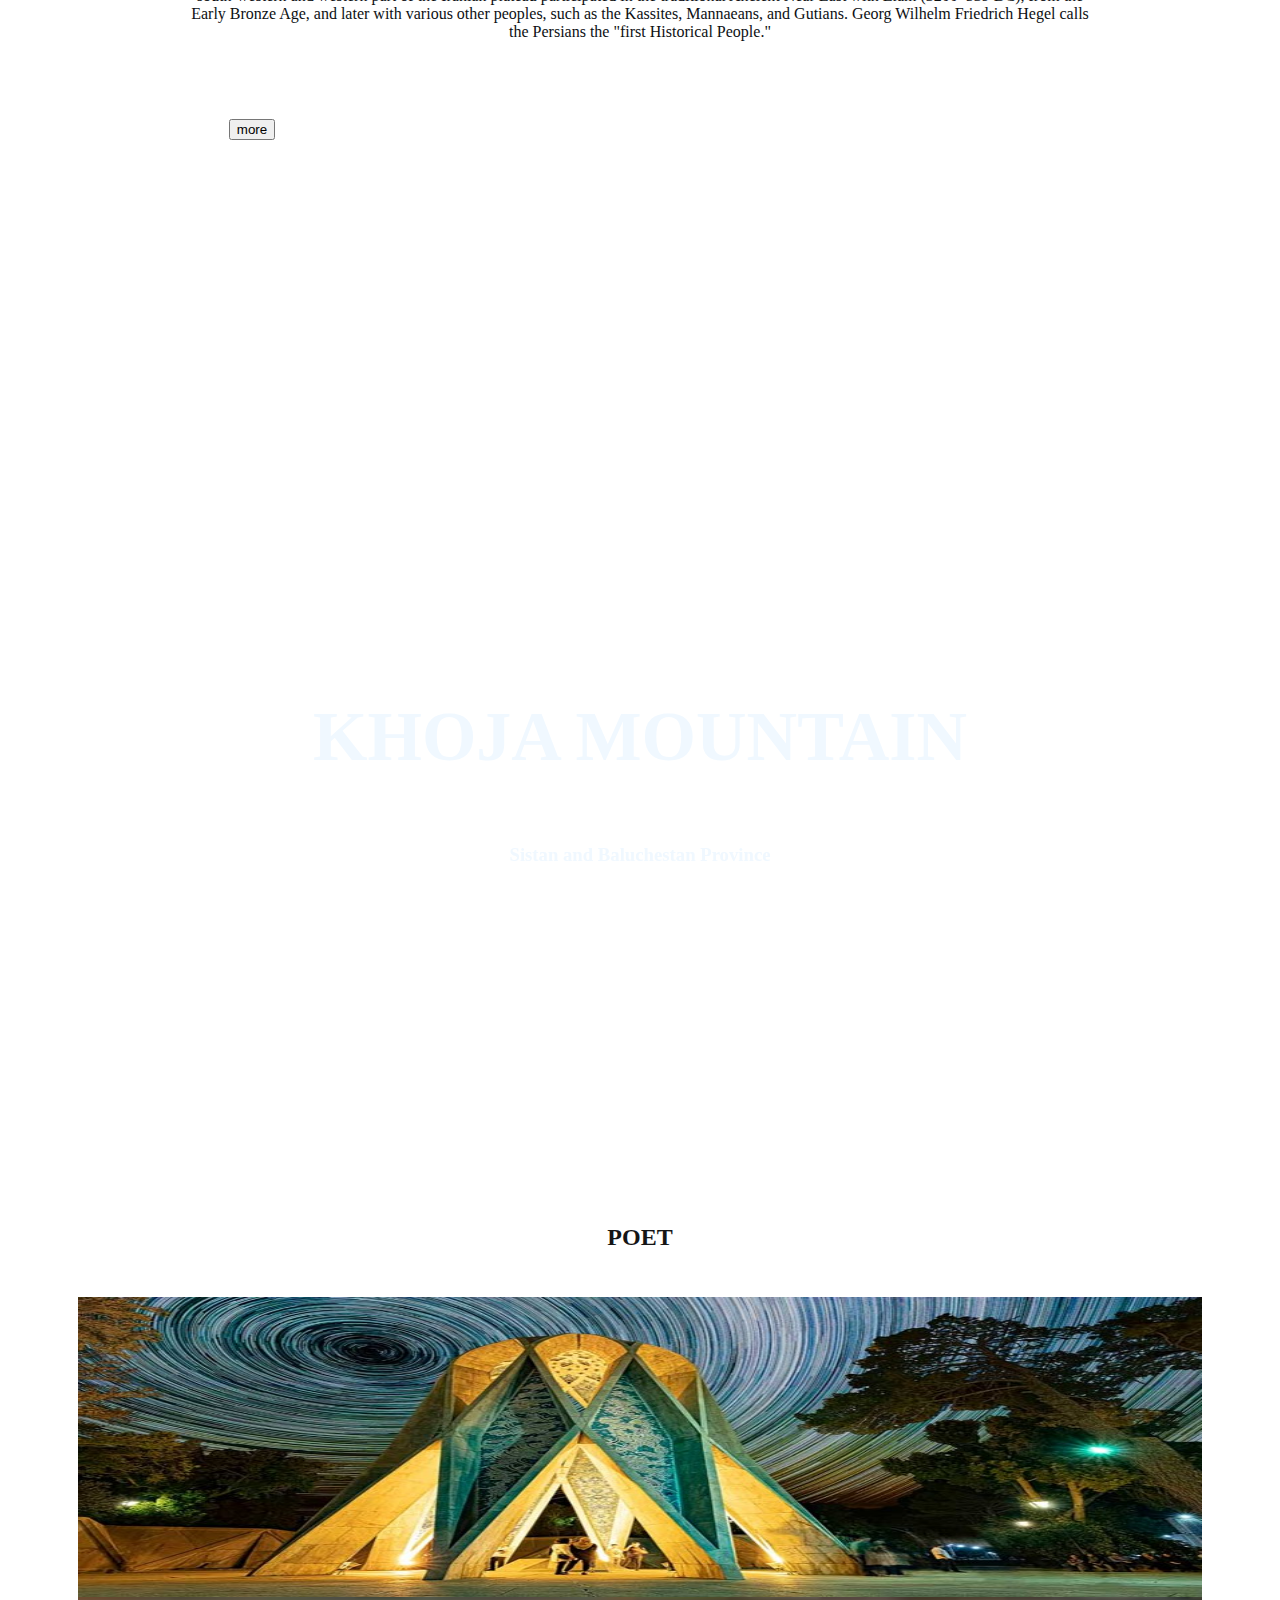
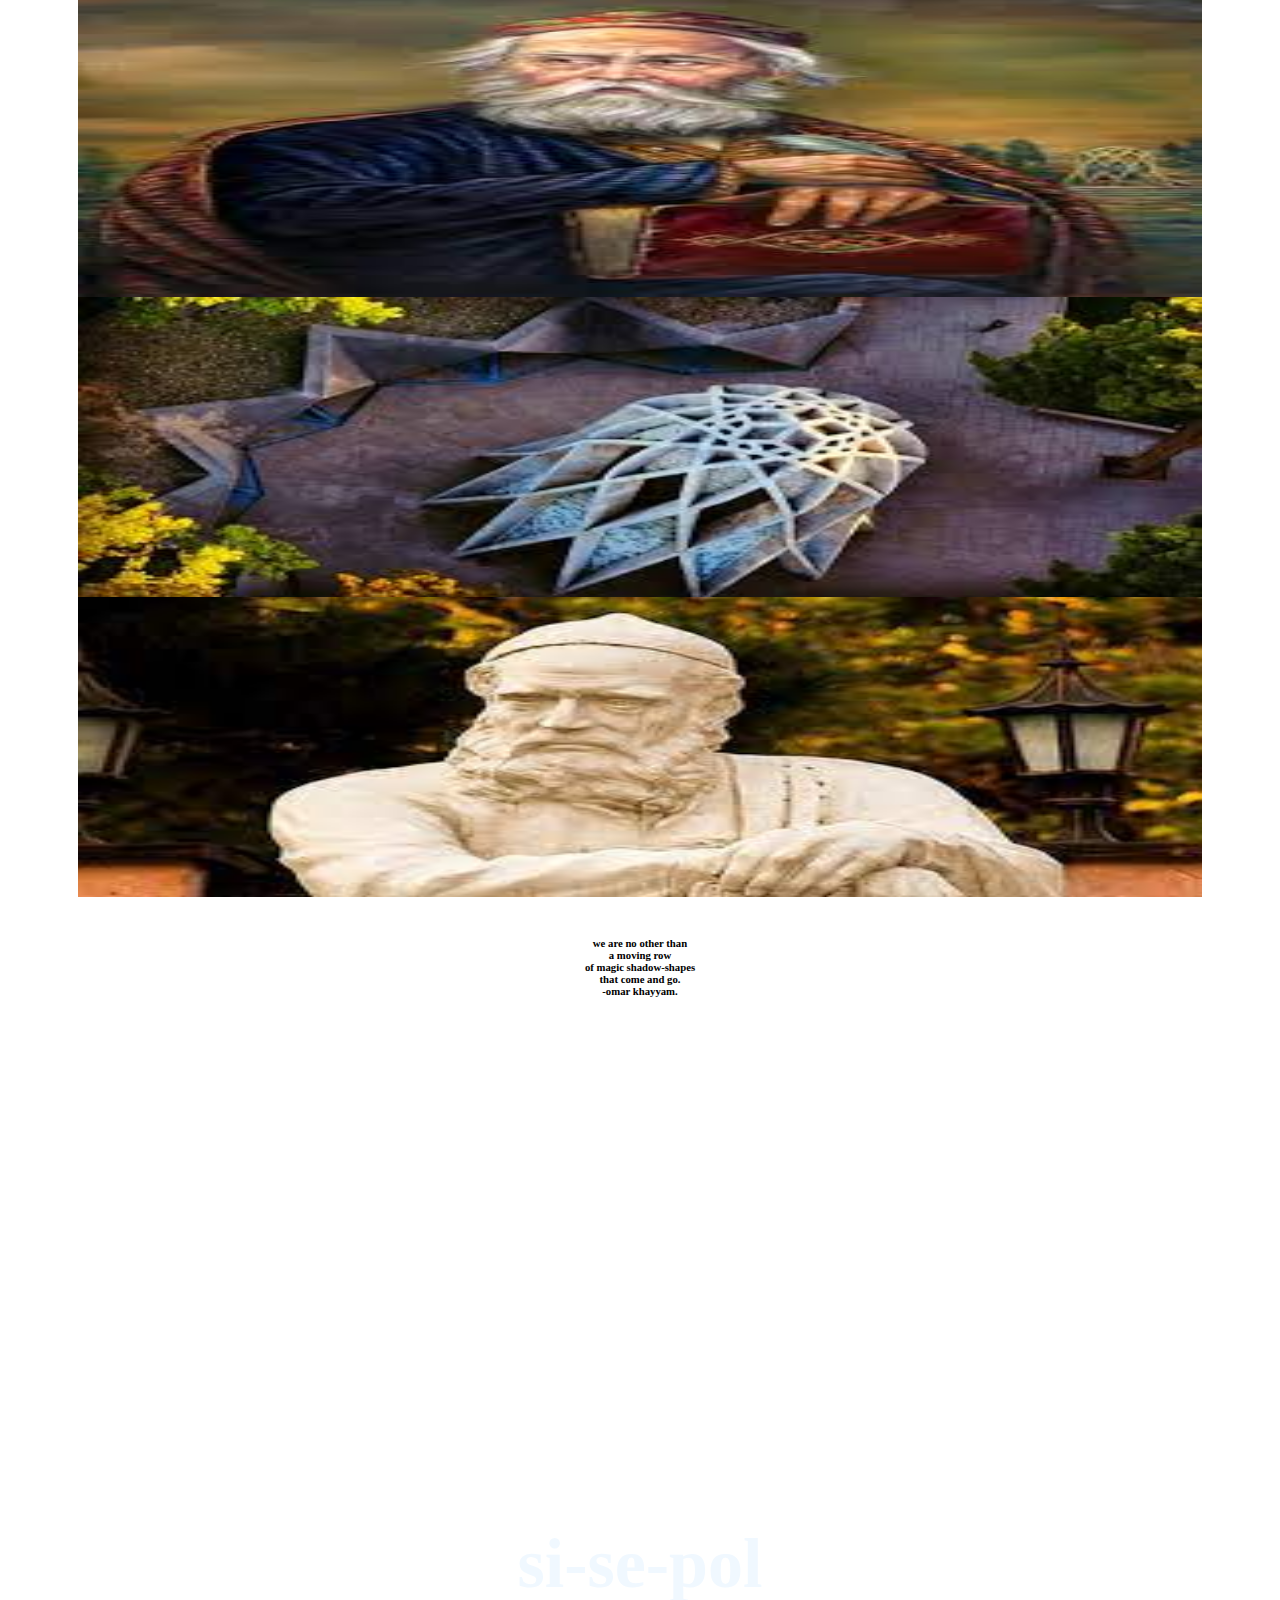
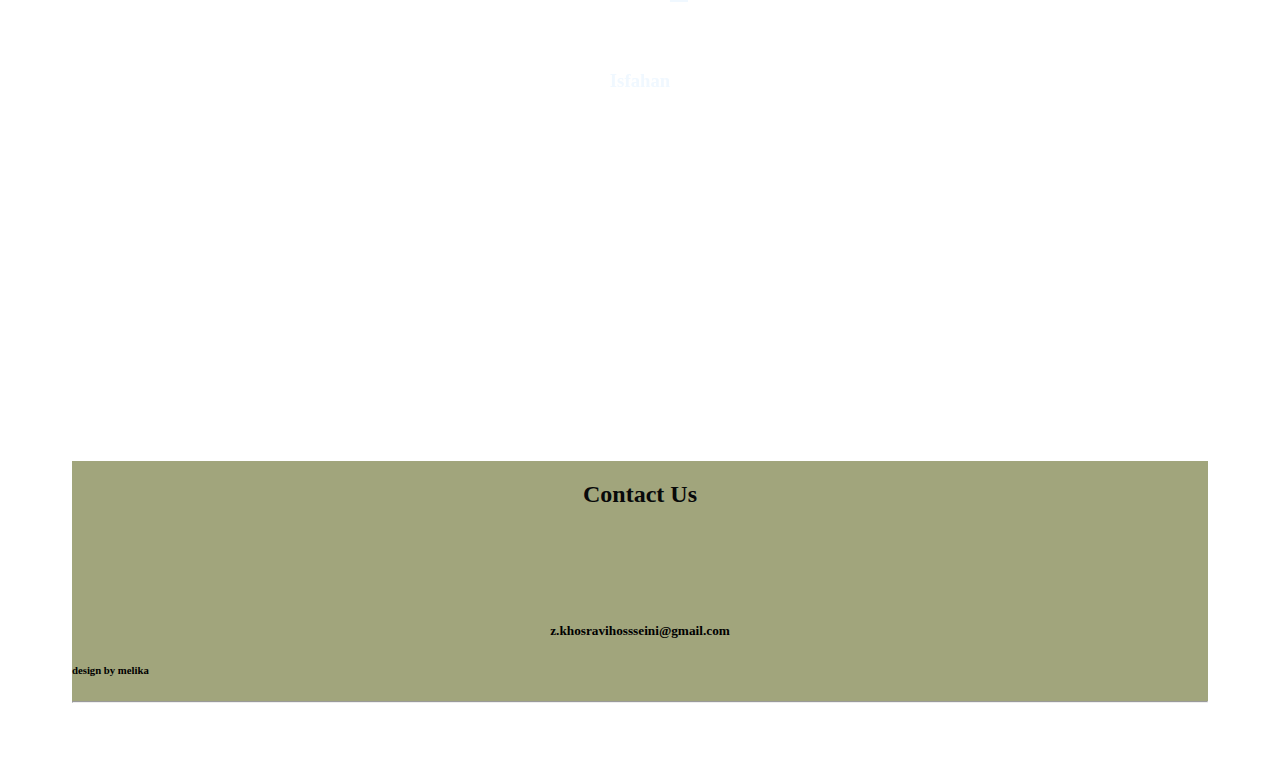
==== commit 6d099c3e: "Update index.html" ====
--- a/index.html
+++ b/index.html
@@ -102,7 +102,7 @@
             <div class="col-lg-3 col-md-6 col-9-sm  col-12-xs photo">
                 <table>
                     <tr>
-                        <img class= "photo"src="./img/music.jpeg" alt="" height="300px" width="300px">
+                        <img class= "photo"src="./img/Music.jpeg" alt="" height="300px" width="300px">
                         <h5 class="a-1">music</h5>
                     </tr>
                     <tr>
